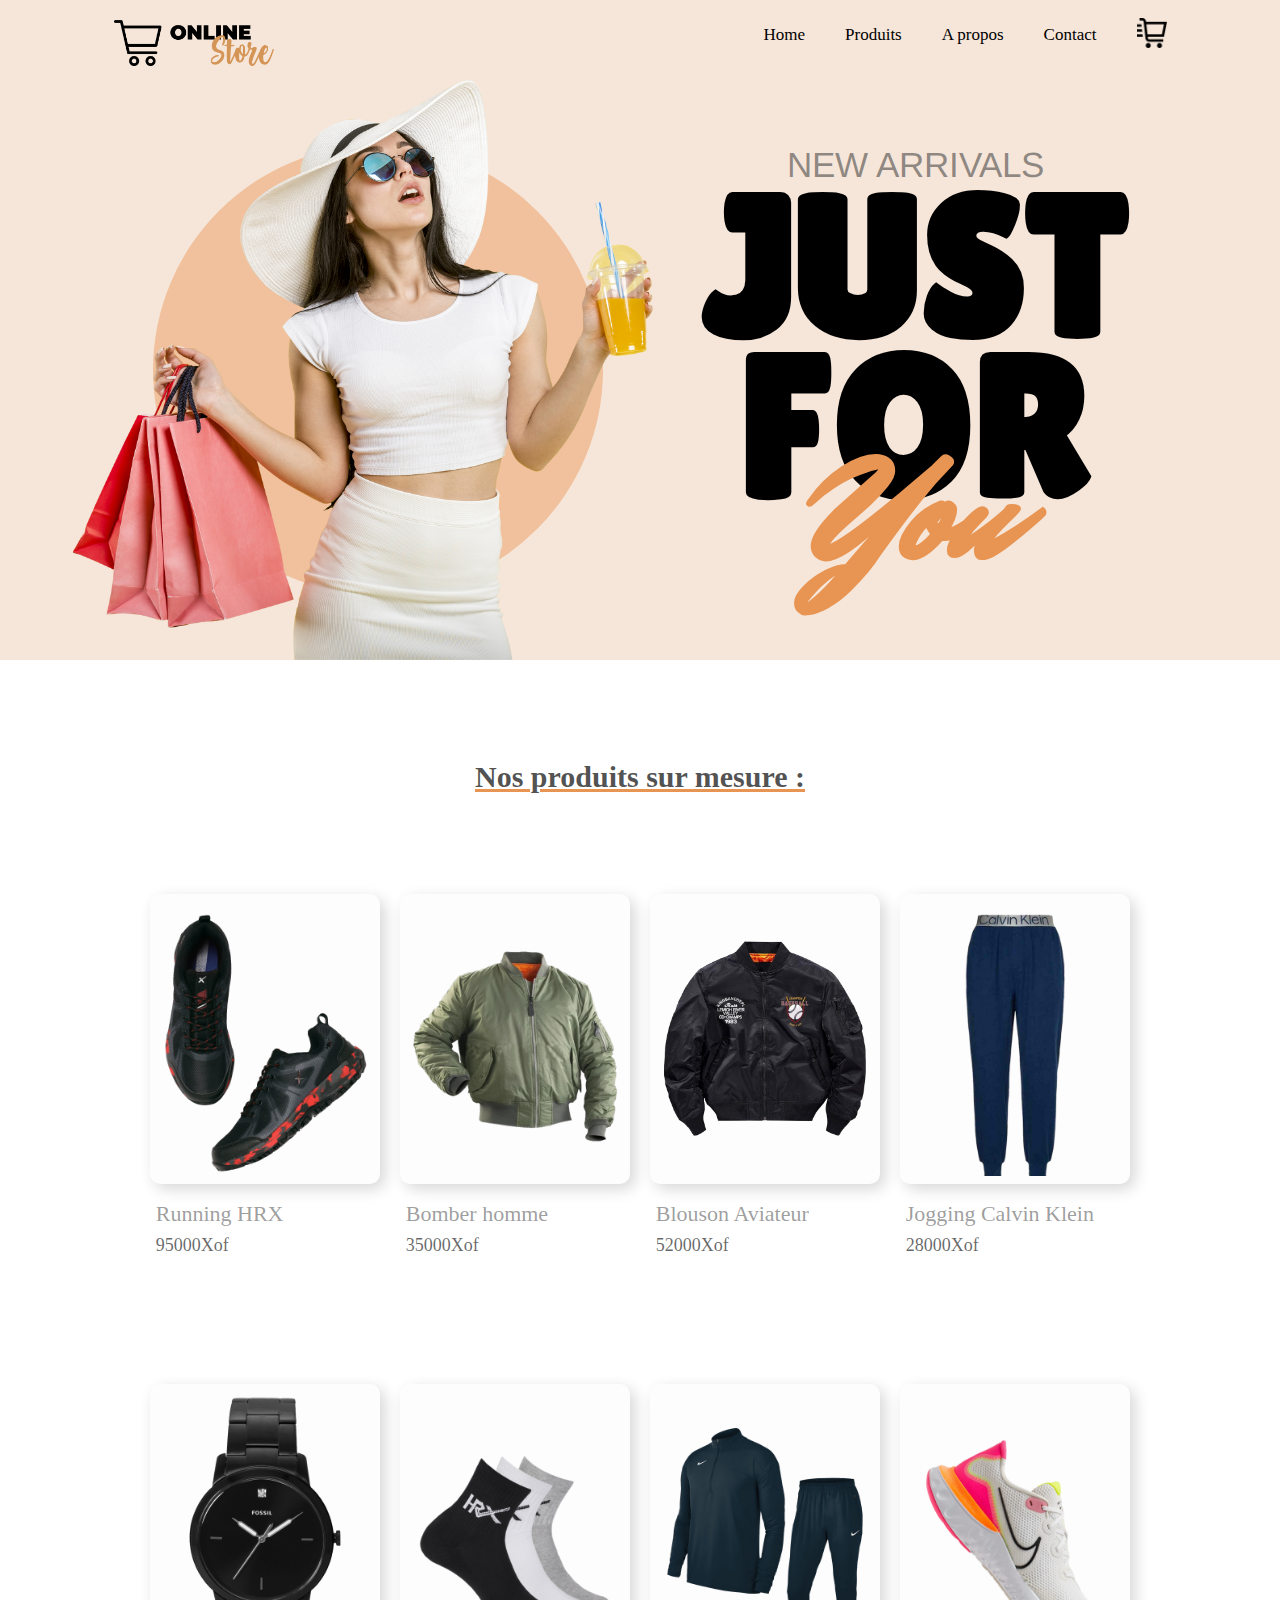
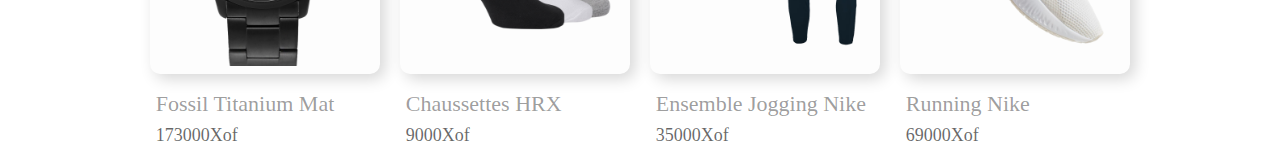
==== index.html @ dac06468 "JS & DOM" ====
<!DOCTYPE html>
<html lang="fr"> 

<head>

    <meta charset="UTF-8">
<meta name="viewport" content="width=device-width" initial-scale="1.0">
<link rel="stylesheet" href="style.css">
<link rel="shortcut icon" href="./Asset/logo/caddie.png">
<title> CheckPoint Shop</title>
<script defer src="script.js"></script>

</head>

<body>

    <!-- barre de navigation -->

    <header>

        <div class="head"> 

            <div class="nav">

                <!-- logo du site -->
    
                <div class="logo">
    
                    <a href="./index.html"> <img src="./Asset/logo/logo.png" alt="logo"></a>
                </div>
    
                <ul>
    
                    <li> <a href=""> Home</a></li>
                    <li> <a href=""> Produits</a></li>
                    <li> <a href=""> A propos</a></li>
                    <li> <a href=""> Contact</a></li>
                </ul>
    
                <!-- panier d'achat -->
    
                <div class="panier">
    
                    <a href="./index2.html"> <img src="./Asset/logo/panier achat.png" alt=""></a>
                </div>
    
            </div>


        </div>

    </header>

    <!-- main -->

    <main>

        <!-- section1 -->

        <div class="section1">

            <!-- image -->

            <div class="image">

                <h1>   </h1>

                
                <img src="./Asset/images/image.png" alt="">
            </div>

            <div class="texte">

                <h1> NEW ARRIVALS</h1>
                <h2> JUST
                    <br>
                    FOR
                </h2>
                <h3> You</h3>

            </div>
        </div>

        <!-- section2 -->

        <div class="section2">

            <h3> Nos produits sur mesure :</h3>
            <h4></h4>

            <!-- grid -->

            <div class="grid">

                <div class="box"> <div class="image img1">
                    <h1> Running HRX </h1>
                    <br>
                    <h2> 95000Xof</h2>
                </div></div>
                

                <div class="box"> <div class="image img2">

                    <h1> Bomber homme </h1>
                    <br>
                    <h2> 35000Xof</h2>
                    
                </div>
                </div>

                <div class="box"> <div class="image img3">

                    <h1> Blouson Aviateur </h1>
                    <br>
                    <h2> 52000Xof</h2>

                </div>
                </div>

                <div class="box"> <div class="image img4">

                    <h1> Jogging Calvin Klein </h1>
                    <br>
                    <h2> 28000Xof</h2>

                </div>
                </div>
               

                <div class="box"> <div class="image img5">

                    <h1> Fossil Titanium Mat </h1>
                    <br>
                    <h2> 173000Xof</h2>

                </div>
                </div> 

                <div class="box"> <div class="image img6">

                    <h1> Chaussettes HRX </h1>
                    <br>
                    <h2> 9000Xof</h2>

                </div>
                </div>

                <div class="box"> <div class="image img7">

                    <h1> Ensemble Jogging Nike </h1>
                    <br>
                    <h2> 35000Xof</h2>

                </div>
                </div>

                <div class="box"> <div class="image img8">

                    <h1> Running Nike </h1>
                    <br>
                    <h2> 69000Xof</h2>

                </div>
                </div>

              

            </div>
        </div>
    </main>

    <footer></footer>
    
</body>


</html>
---- style.css ----
@font-face {
    font-family: dafoe;
    src: url(./Asset/police/MrDafoe-Regular.ttf);
}

@font-face {
    font-family: arimo;
    src: url(./Asset/police/Arimo-VariableFont_wght.ttf);
}

@font-face {
    font-family: lollita;
    src: url(./Asset/police/LilitaOne-Regular.ttf);
}

*{

    margin: 0;
    box-sizing: border-box;
    
}

/* Barre de Navigation  */

.head{

    height: auto;
    width: auto;
    background-color: rgb(246,230,217);

    .nav{

        display: flex;
        justify-content: center;
        align-items: center;
        margin-top: 0;
       
    
        .logo{
    
            img{
    
                height: auto;
                width: 160px;
                margin-right: 450px;
                margin-top: 20px;
              
            }
        }
    
        ul{
            display: flex;
            gap:40px;
    
    
            li{
                list-style: none;
            }
    
            a{
    
                text-decoration: none;
                color: black;
                font-weight: 500;
                font-size: 17px;
            }
        }
    
        a:hover{
            
            color: rgb(212,149,86);

        }
    
        .panier{
    
            img{
    
                height: auto;
                width: 30px;
                margin-left: 40px;
               
            }
        }
    }


}

.section1{

    display: flex;
    justify-content: center;
    gap: 50px;

    background-color: rgb(246,230,217);
    margin-top: 0;
    height: 590px;
    padding-top: 75px;
    /* padding-left: 100px; */


    .image{

        h1{

            background-color: rgb(241,193,157);
            border-radius: 500px;
            height: 450px;
            width: 450px;
            display: flex;

        }

        img{

            height: 580px;
            width: 580px;
            margin-top: -515px;
            margin-left: -80px;
           
        }
    }

    .texte{

        text-align: center;

        h1{
            font-family: arimo;
            font-size: 35px;
           font-weight: 100;
           color: rgba(53, 52, 52, 0.529);
        }

        h2{
            font-size: 200px;
            font-family: lollita;
            line-height: 0.8;
            font-weight: 800px;
        }

        h3{

            font-family: dafoe;
            font-size: 150px;
            color: rgb(232,149,83);
            line-height: 0.1;

        }
    }


}

.section2{

    h3{

        text-align: center;
        font-size: 30px;
        text-decoration: underline rgb(232,149,83);
        padding-top: 100px;
        color: rgba(6, 6, 6, 0.711);
    }
  



    .grid{

        padding-top: 100px;
        display: grid;
        justify-content: center;
        grid-template-columns: repeat(4, 230px);
        gap: 200px 20px; 
        
    
        .box{
    
            height: 290px;
            width: 230px;
            background-color: #fdfdfd;
            border-radius: 10px;
            box-shadow: 5px 5px 15px rgba(0, 0, 0, 0.16);
            display: flex;
            align-items: center;
            justify-content: center;
            
        }
    
        .image{
    
            height: 95%;
            width: 95%;
            border-radius: 15px;
            background-size: cover;
            
    
        }

        .img1{
            background-image: url(./Asset/images/1.png);
        }
        .img2{
            background-image: url(./Asset/images/2.png);
        }
        .img3{
            background-image: url(./Asset/images/3.png);
        }
        .img4{
            background-image: url(./Asset/images/4.png);
        }
        .img5{
            background-image: url(./Asset/images/5.png);
        }
        .img6{
            background-image: url(./Asset/images/6.png);
        }
        .img7{
            background-image: url(./Asset/images/7.png);
        }
        .img8{
            background-image: url(./Asset/images/8.png);
        }

        h1{
            font-size: 22px;
            font-weight: 500;
            padding-top: 300px;
            color: rgba(0, 0, 0, 0.400);
        }

        h2{
            font-size: 18px;
            font-weight: 100;
            line-height: 0.1;
            color: rgba(0, 0, 0, 0.600);
        }
        
        .box:hover{
            height: 295px;
            width: 235px;
            background-color: #06060622;
            transition: 0.4s;

        }

    }
 
}
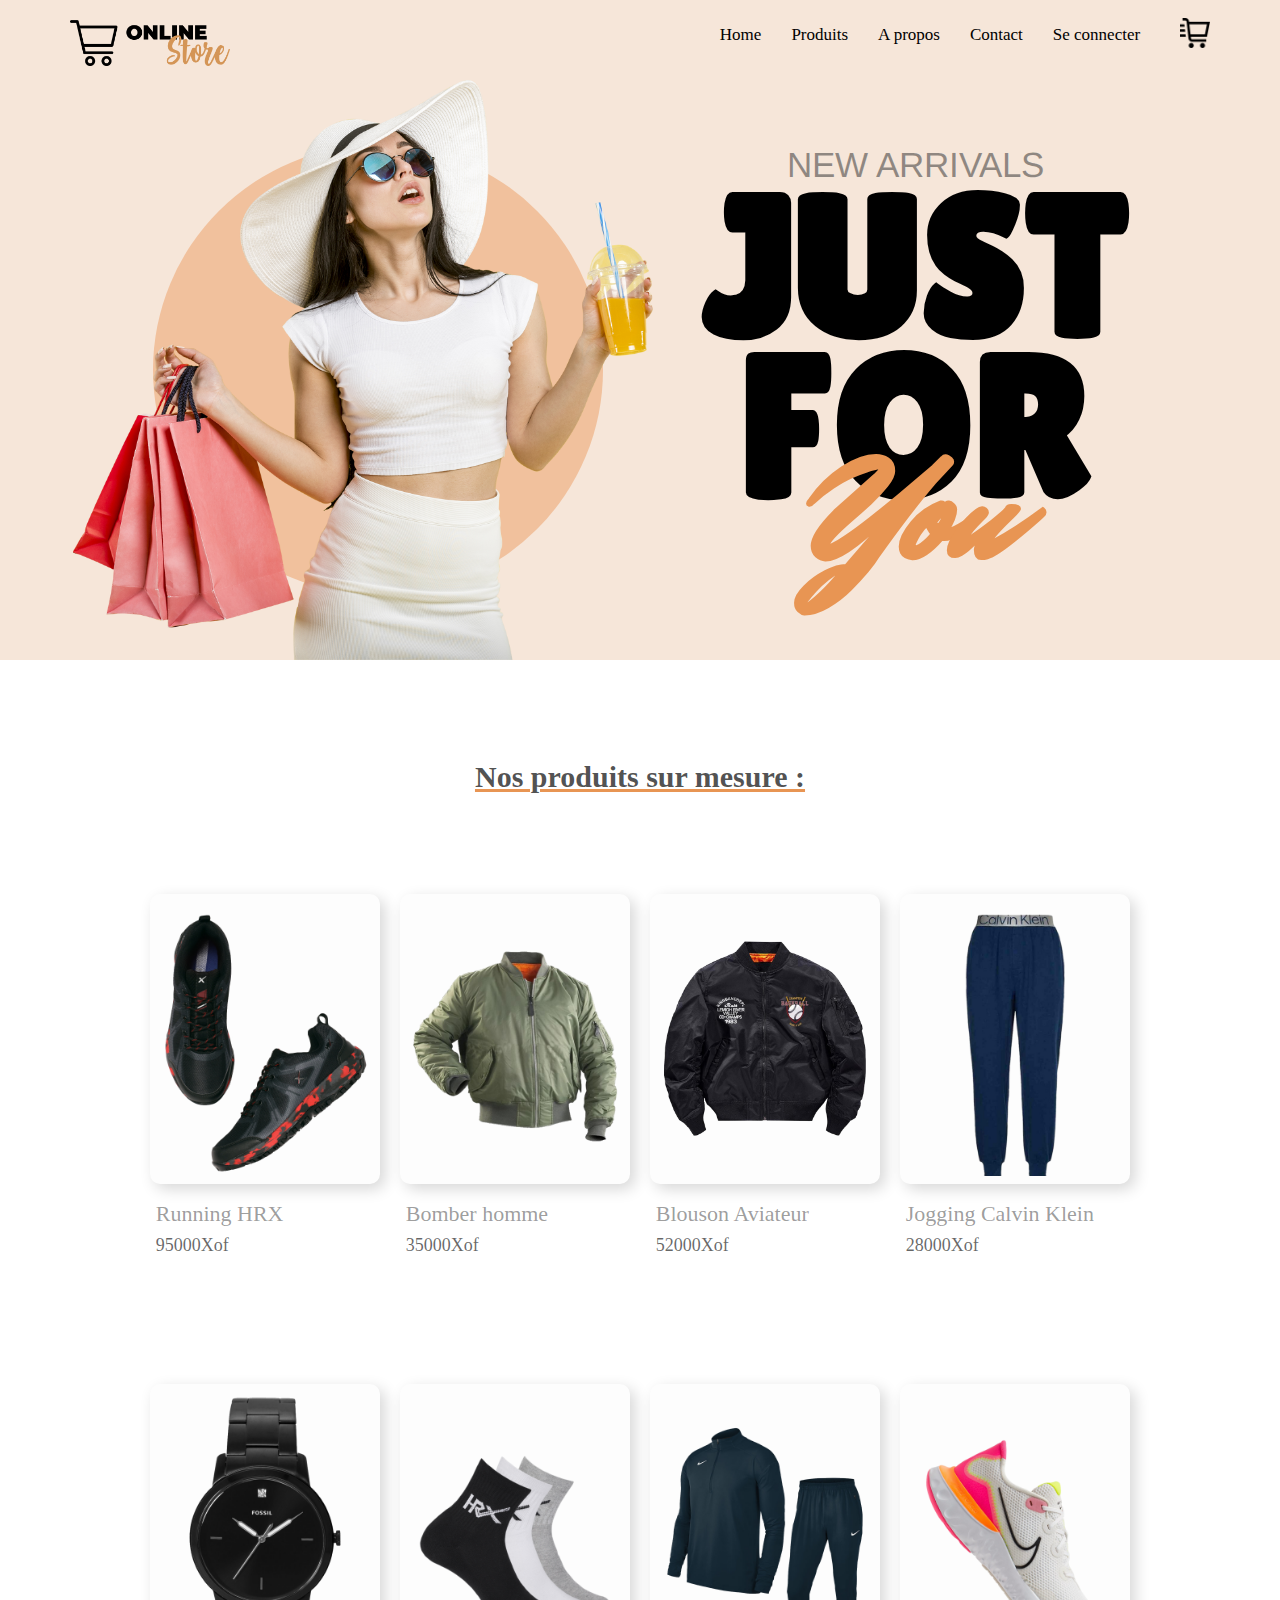
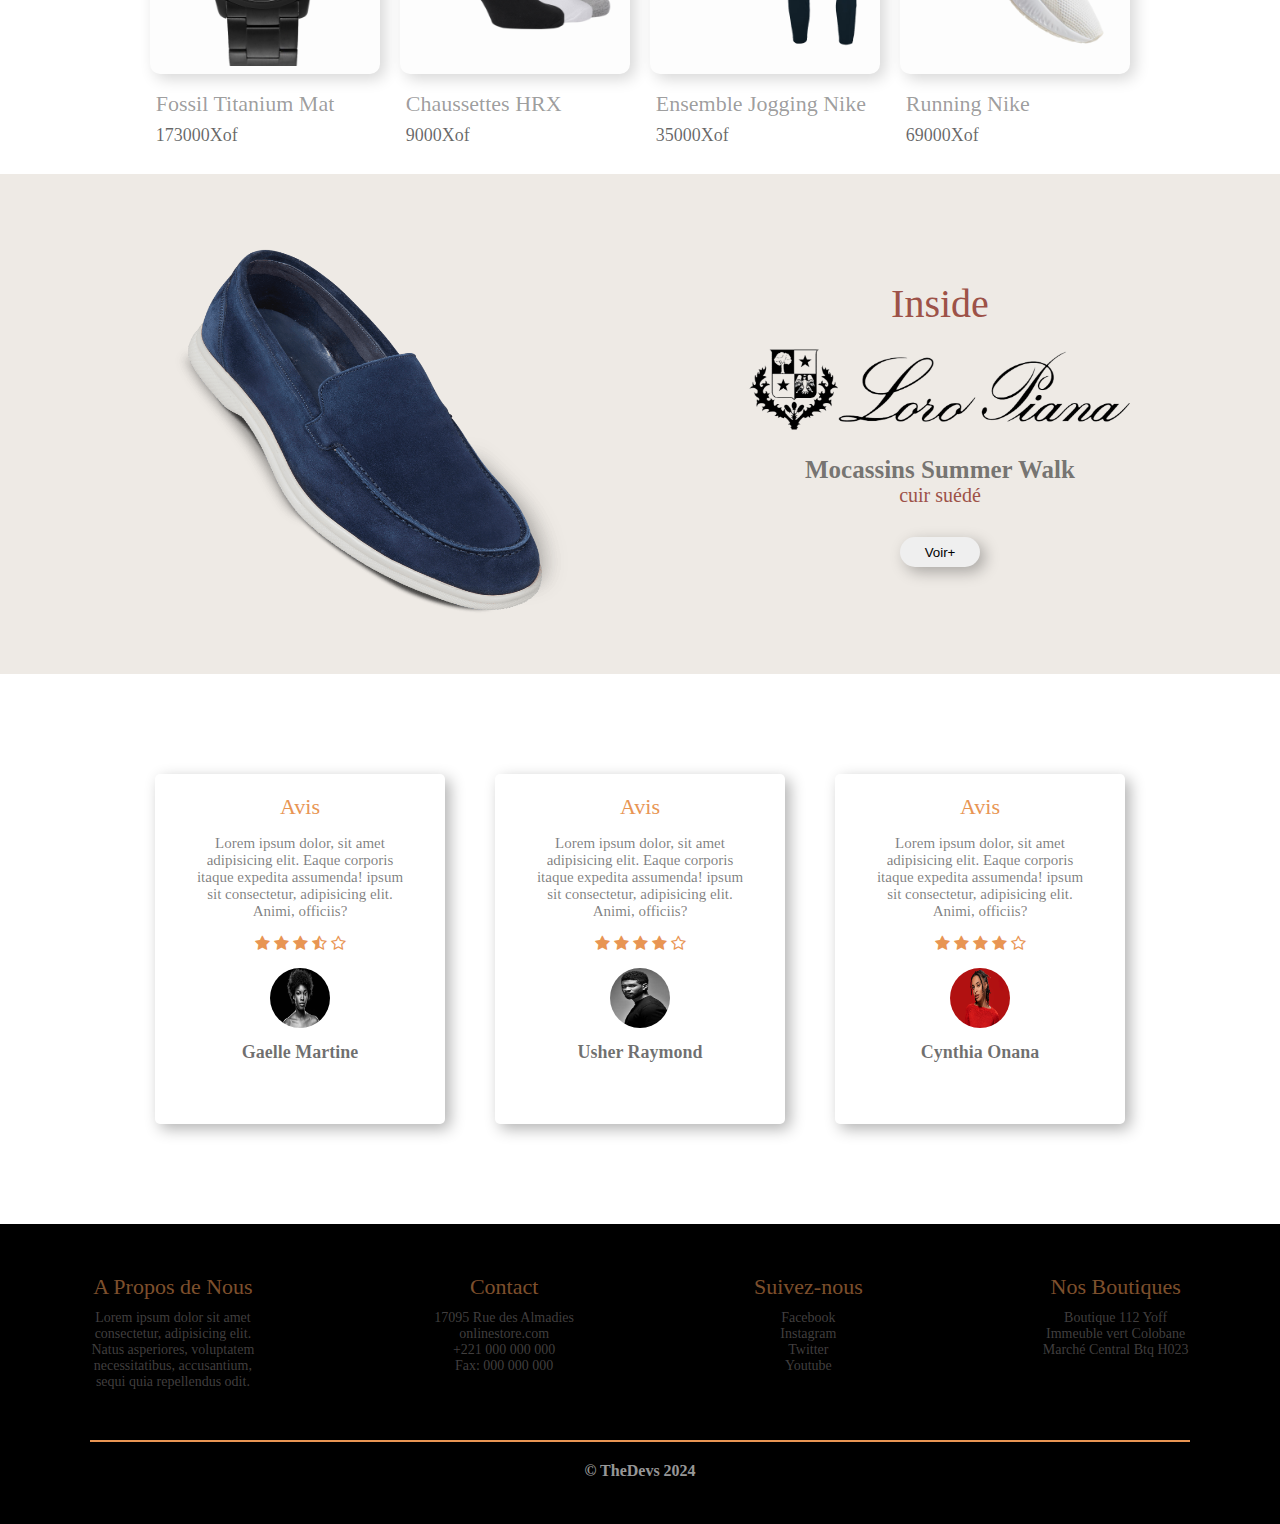
==== commit 6f94fb44: "MAJ2" ====
--- a/index.html
+++ b/index.html
@@ -9,6 +9,10 @@
 <link rel="shortcut icon" href="./Asset/logo/caddie.png">
 <title> CheckPoint Shop</title>
 <script defer src="script.js"></script>
+<link
+rel="stylesheet"
+href="https://stackpath.bootstrapcdn.com/font-awesome/4.7.0/css/font-awesome.min.css"
+/>
 
 </head>
 
@@ -31,10 +35,11 @@
     
                 <ul>
     
-                    <li> <a href=""> Home</a></li>
+                    <li> <a href="./index.html"> Home</a></li>
                     <li> <a href=""> Produits</a></li>
                     <li> <a href=""> A propos</a></li>
-                    <li> <a href=""> Contact</a></li>
+                    <li> <a href="./contact.html"> Contact</a></li>
+                    <li> <a href="./inscription.html"> Se connecter</a></li>
                 </ul>
     
                 <!-- panier d'achat -->
@@ -167,11 +172,222 @@
 
             </div>
         </div>
+
+        <!-- section3 -->
+
+        <div class="section3">
+
+            <div class="image">
+                <img src="./Asset/images/LoroPiana.png" alt="">
+            </div>
+
+            <div class="logo">
+
+                <h1> Inside</h1>
+
+                <img src="./Asset/logo/Loro-Piana-Logo.png" alt="">
+
+                <h2> Mocassins Summer Walk</h2>
+                <h3> cuir suédé</h3>
+                <a href="./achatLoroPiana.html"> <button class="Voirplus" > Voir+</button></a>
+                
+            </div>
+        </div>
+
+        <!-- section4 -->
+
+        <div class="section4">
+
+            <div class="flex">
+
+                <!-- bloc1 -->
+
+                <div class="bloc">
+
+                    <h1>Avis</h1>
+                    <h2> 
+                        Lorem ipsum dolor, sit amet 
+                        <br>
+                        adipisicing elit. Eaque corporis
+                        <br>
+                        itaque expedita assumenda! ipsum
+                        <br> 
+                        sit consectetur, adipisicing elit.
+                        <br> 
+                        Animi, officiis?
+                    </h2>                    
+
+                    <div class="etoile">
+                        <i class="fa fa-star"></i>
+                        <i class="fa fa-star"></i>
+                        <i class="fa fa-star"></i>
+                        <i class="fa fa-star-half-o"></i>
+                        <i class="fa fa-star-o"></i>
+                    </div>
+
+                    <img src="./Asset/images/femme.jpg" alt="">
+
+                    <h3> Gaelle Martine</h3>
+
+                </div>
+
+                <!-- bloc2 -->
+
+                <div class="bloc">
+
+                    <h1>Avis</h1>
+                    <h2> 
+                        Lorem ipsum dolor, sit amet 
+                        <br>
+                        adipisicing elit. Eaque corporis
+                        <br>
+                        itaque expedita assumenda! ipsum
+                        <br> 
+                        sit consectetur, adipisicing elit.
+                        <br> 
+                        Animi, officiis?
+                    </h2>
+
+                    <div class="etoile">
+                        <i class="fa fa-star"></i>
+                        <i class="fa fa-star"></i>
+                        <i class="fa fa-star"></i>
+                        <i class="fa fa-star"></i>
+                        <i class="fa fa-star-o"></i>
+                    </div>
+
+                    <img src="./Asset/images/usher.jpeg" alt="">
+
+                    <h3> Usher Raymond</h3>
+
+                </div>
+
+                <!-- bloc3 -->
+
+                <div class="bloc">
+
+                    <h1>Avis</h1>
+                    <h2> 
+                        Lorem ipsum dolor, sit amet 
+                        <br>
+                        adipisicing elit. Eaque corporis
+                        <br>
+                        itaque expedita assumenda! ipsum
+                        <br> 
+                        sit consectetur, adipisicing elit.
+                        <br> 
+                        Animi, officiis?
+                    </h2>
+
+                    <div class="etoile">
+                        <i class="fa fa-star"></i>
+                        <i class="fa fa-star"></i>
+                        <i class="fa fa-star"></i>
+                        <i class="fa fa-star"></i>
+                        <i class="fa fa-star-o"></i>
+                    </div>
+
+                    <img src="./Asset/images/femme2.avif" alt="">
+
+                    <h3> Cynthia Onana</h3>
+
+                </div>
+
+            </div>
+        </div>
+
     </main>
 
-    <footer></footer>
+    <footer>
+
+        <div class="footer">
+
+            <div class="blocx">
+
+                   <!-- bloc1 -->
+
+            <div class="bloc">
+                <h1> A Propos de Nous</h1>
+
+                <h2> Lorem ipsum dolor sit amet 
+                    <br>
+                     consectetur, adipisicing elit.
+                    <br> 
+                     Natus asperiores, voluptatem 
+                    <br>
+                     necessitatibus, accusantium, 
+                    <br>
+                     sequi quia repellendus odit.
+                </h2>
+
+            </div>
+
+            <!-- bloc2 -->
+
+            <div class="bloc">
+
+                <h1> Contact</h1>
+
+                <h2> 17095 Rue des Almadies 
+                    <br>
+                     onlinestore.com
+                    <br> 
+                     +221 000 000 000
+                    <br>
+                     Fax: 000 000 000 
+                </h2>
+            </div>
+
+            <!-- bloc3 -->
+
+            <div class="bloc">
+
+                <h1> Suivez-nous</h1>
+
+                <h2>Facebook
+                    <br>
+                     Instagram
+                    <br> 
+                     Twitter 
+                    <br>
+                     Youtube 
+
+                </h2>
+
+
+            </div>
+
+            <!-- bloc4 -->
+
+            <div class="bloc">
+
+                <h1> Nos Boutiques</h1>
+
+                <h2>  Boutique 112 Yoff 
+                    <br>
+                     Immeuble vert Colobane
+                    <br> 
+                     Marché Central Btq H023 
+                    <br>
+                </h2>
+            </div>
+
+
+
+
+            </div>
+
+            <div class="liner">
+
+                <h3></h3>
+    
+            </div>
+            
+            <h4> &copy; TheDevs 2024</h4>
+ 
+        </div>
+        
+    </footer>
     
 </body>
-
-
 </html>
--- a/style.css
+++ b/style.css
@@ -16,8 +16,7 @@
 *{
 
     margin: 0;
-    box-sizing: border-box;
-    
+    box-sizing: border-box; 
 }
 
 /* Barre de Navigation  */
@@ -34,7 +33,6 @@
         justify-content: center;
         align-items: center;
         margin-top: 0;
-       
     
         .logo{
     
@@ -44,14 +42,12 @@
                 width: 160px;
                 margin-right: 450px;
                 margin-top: 20px;
-              
             }
         }
     
         ul{
             display: flex;
-            gap:40px;
-    
+            gap:30px;
     
             li{
                 list-style: none;
@@ -69,7 +65,6 @@
         a:hover{
             
             color: rgb(212,149,86);
-
         }
     
         .panier{
@@ -83,9 +78,9 @@
             }
         }
     }
-
-
-}
+}
+
+/* section1 accueil*/
 
 .section1{
 
@@ -97,8 +92,6 @@
     margin-top: 0;
     height: 590px;
     padding-top: 75px;
-    /* padding-left: 100px; */
-
 
     .image{
 
@@ -118,7 +111,6 @@
             width: 580px;
             margin-top: -515px;
             margin-left: -80px;
-           
         }
     }
 
@@ -146,12 +138,11 @@
             font-size: 150px;
             color: rgb(232,149,83);
             line-height: 0.1;
-
-        }
-    }
-
-
-}
+        }
+    }
+}
+
+/* section2 accueil*/
 
 .section2{
 
@@ -164,9 +155,6 @@
         color: rgba(6, 6, 6, 0.711);
     }
   
-
-
-
     .grid{
 
         padding-top: 100px;
@@ -186,7 +174,7 @@
             display: flex;
             align-items: center;
             justify-content: center;
-            
+            transition: 0.5s;
         }
     
         .image{
@@ -195,8 +183,6 @@
             width: 95%;
             border-radius: 15px;
             background-size: cover;
-            
-    
         }
 
         .img1{
@@ -242,11 +228,580 @@
             height: 295px;
             width: 235px;
             background-color: #06060622;
-            transition: 0.4s;
-
         }
 
     }
  
 }
 
+/* section3 accueil*/
+
+.section3{
+
+    background-color: rgb(238,234,229);
+    height: 500px;
+    margin-top: 100px;
+    display: flex;
+    justify-content: center;
+    align-items: center;
+    gap: 150px;
+
+    .image{
+
+        img{
+            height: 450px;
+            width: 450px;
+        }
+    }
+
+    .logo{
+
+        img{
+            height: 225px;
+            width: 400px;
+        }
+    }
+
+    h1{
+
+        text-align: center;
+        font-weight: 100;
+        font-size: 40px;
+        margin-bottom: -50px;
+        color: rgb(157,82,72);
+    }
+
+    h2{
+        text-align: center;
+        font-weight: 600;
+        font-size: 25px;
+        margin-top: -50px;
+        color: rgba(0, 0, 0, 0.525);
+
+    }
+
+    h3{
+        text-align: center;
+        font-weight: 200;
+        font-size: 20px;
+        color: rgb(157,82,72);
+        
+    }
+
+    a{
+
+        button{
+
+            height: 30px;
+            width: 80px;
+            box-shadow: 5px 5px 15px rgba(0, 0, 0, 0.292);
+            cursor: pointer;
+            border: none;
+            margin-left: 160px;
+            margin-top: 30px;
+            border-radius: 20px;
+            transition: 0.5s;
+        }
+    }
+
+    button:hover{
+
+        transform: scale(1.4);
+        
+    }
+
+}
+
+/* section4 acueil Avis */
+
+.section4{
+
+    .flex{
+
+        display: flex;
+        justify-content: center;
+        gap: 50px;
+        margin-top: 100px;
+        margin-bottom: 100px;
+
+        .bloc{
+
+            text-align: center;
+            height: 350px;
+            width: 290px;
+            background-color: #fff;
+            border-radius: 5px;
+            box-shadow: 5px 5px 15px rgba(0, 0, 0, 0.300);
+            transition: 0.5s;
+            
+            h1{
+
+                font-size: 22px;
+                color: rgb(232,149,83);
+                font-weight: 300;
+                margin-top: 20px;
+    
+            }
+
+            h2{
+
+                font-size: 15px;
+                font-weight: 100;
+                color: rgba(0, 0, 0, 0.518);
+                margin-top: 15px;
+            }
+
+            h3{
+
+                margin-top: 10px;
+                font-size: 18px;
+                font-weight: 600;
+                color: rgba(0, 0, 0, 0.564);
+            }
+
+            .etoile{
+                color: rgb(232,149,83);
+                margin-top: 15px;
+            }
+
+            img{
+                height: 60px;
+                width: 60px;
+                border-radius: 100px;
+                margin-top: 15px;
+            }
+
+        }
+
+        .bloc:hover{
+            transform: translateY(-10px);
+        }
+    }
+}
+
+/* footer */
+
+.footer{
+
+        padding-top: 50px;
+        height: 300px;
+        background-color: black;
+        text-align: center;
+
+    .blocx{
+
+        display: flex;
+        justify-content: center;
+        gap: 180px;
+        
+        h1{
+            font-size: 22px;
+            font-weight: 500;
+            margin-bottom: 10px;
+            color: rgba(232, 150, 83, 0.551);
+        }
+    
+        h2{
+            font-size: 14px;
+            font-weight: 100;
+            color: #514e4ed1;
+        }
+
+    }
+
+    .liner{
+        display: flex;
+        justify-content: center;
+    
+        h3{
+    
+            width: 1100px;
+            border: 1px solid rgb(232,149,83);
+            margin: auto;
+            margin-top: 50px;
+        }
+    }
+
+    h4{
+
+        color: #ffffff99;
+        text-align: center;
+        padding-top: 20px;
+    }
+
+}
+
+/* deuxième page affichage Loro Piana*/
+
+.section7{
+
+    display: grid;
+    justify-content: center;
+    text-align: center;
+    margin-bottom: 100px;
+
+    h1{
+        font-size: 30px;
+        font-weight: 300;
+        color: rgb(212,149,86);
+        padding-top: 40px;
+    }
+
+    h2{
+
+        font-size: 30px;
+        font-weight: 300;
+        padding-top: 20px;
+    }
+
+    img{
+
+        padding-top: 30px;
+        height: 70%;
+        transition: 0.5s;
+    }
+
+    img:hover{
+
+        transform: scale(1.5);
+    }
+
+    .bouton{
+
+        display: flex;
+        gap: 20px;
+        justify-content: center;
+
+        button{
+
+            height: 50px;
+            width: 50px;
+            border: none;
+            border-radius: 50px;
+            cursor: pointer;
+            margin-top: -60px;
+        }
+
+    
+       .bt1{
+    
+        background-color: rgb(73,71,58);
+       } 
+    
+       .bt2{
+    
+        background-color: rgb(121,132,115);
+       }
+    
+       .bt3{
+    
+        background-color: rgb(135,35,30);
+       }
+    
+       .bt4{
+    
+        background-color: rgb(55,47,45);
+       }
+
+    }
+
+    .boutonbas{
+
+       button{
+
+        margin-top: 20px;
+        height: 40px;
+        width: 175px;
+        border: none;
+        background-color: rgb(157, 162, 157);
+        text-align: center;
+        align-items: center;
+        border-radius: 50px;
+        color: #fff;
+        font-weight: 900;
+        cursor: pointer;
+       }
+    }
+
+    button:hover{
+
+        background-color: green;
+    }
+
+}
+
+/* troisième page panier */
+
+#panier{
+
+    margin-top: 20px;
+    display: flex;
+    align-items: center;
+    flex-direction: column;
+
+    .article{
+
+        display: flex;
+        align-items: center;
+        justify-content: center;
+        gap: 40px;
+
+        .heart{
+
+            border: none;
+            background-color:#fff;
+        }
+    }
+   
+    h1{
+        margin-bottom: 20px;
+        font-size: 30px;
+        text-align: center;
+        color: rgb(212,149,86);
+    }
+
+    .image{
+      
+        img{
+
+            height: 150px;
+            width: 150px;
+        }
+
+        img:nth-child(1){ height: 50%;}
+    }
+
+    .validation{
+
+        display: flex;
+        justify-content: center;
+        align-items: center;
+        margin-bottom: 100px;
+        gap: 20px; 
+
+        h3{
+            text-align: center;
+            font-size: 30px;
+        }
+
+        button{
+
+            height: 40px;
+            width: 175px;
+            border: none;
+            background-color: rgb(0,188,14);
+            text-align: center;
+            align-items: center;
+            border-radius: 50px;
+            color: #fff;
+            font-weight: 900;
+            cursor: pointer;
+        }
+    }
+}
+
+/* page remerciement */
+
+.content{
+
+    /* élément texte */
+
+    .textelement{
+
+        display: flex;
+        flex-direction: column;
+        text-align: center;
+        align-items: center;
+        gap: 15px;
+
+        h1{
+            margin-top: 20px;
+            color: rgb(212,149,86);
+       }
+    
+       button{
+        height: 35px;
+        width: 150px;
+        border-radius: 50px;
+        border: none;
+        justify-content: center;
+        box-shadow: 5px 5px 15px rgba(0, 0, 0, 0.336);
+        margin-bottom: 25px;
+    
+       }
+
+       button:hover{
+
+        background-color: green;
+        color: #fff;
+       }
+    
+       a{    
+        text-decoration: none;
+        color: black;
+        font-weight: 600;
+       }
+
+       a:hover{
+        color: #ffff;
+       }
+    }
+
+    /* vidéo */
+
+   .videomerci{
+
+    display: flex;
+    justify-content: center;
+
+    video{
+
+        height: 60%;
+        width: 60%;
+    }
+   }
+}
+
+.section8{
+
+    display: flex;
+    justify-content: center;
+    margin-top: 50px;
+    margin-bottom: 50px;
+    gap: 50px;
+
+
+    .bloc1{
+
+        h1{
+            font-size: 20px;
+            font-weight: 100;
+            margin-bottom: 10px;
+            text-align: center;
+        }
+
+        h2{
+
+            font-weight: 600;
+            margin-bottom: 20px;
+            margin-top: 30px;
+        }
+
+        .form{
+            display: flex;
+            flex-direction: column;
+            height: 350px;
+            width: 300px;
+            box-shadow: 5px 5px 5px 5px  rgba(0, 0, 0, 0.05);
+            gap: 10px;
+            align-items: center;
+            border-radius: 15px;
+        }
+
+        input{
+            border-radius: 8px;
+            height: 30px;
+            width: 250px;
+            border: 1px solid rgba(0, 0, 0, 0.353);
+            padding-left: 10px;
+        }
+
+        button{
+            height: 30px;
+            width: 150px;
+            border-radius: 8px;
+            border: 1px solid rgba(0, 0, 0, 0.353);
+            cursor: pointer;
+        }
+
+        button:hover{
+
+            background-color: rgba(0, 0, 0, 0.194);
+        }
+    }
+
+    .bloc2{
+
+        .image{
+
+            img{
+
+                height: 400px;
+                width: 500px;
+            }
+        }
+    }
+}
+
+/* page de contact */
+
+.section9{
+
+    display: flex;
+    justify-content: center;
+    margin-top: 50px;
+    gap: 100px;
+
+    .bloc1{
+
+        margin-left: -119px;
+
+        img{
+            height: 600px;
+            width: 700Px;
+        }
+    }
+
+    .bloc2{
+
+        h1{
+            font-size: 25px;
+            font-weight: 300;
+            text-align: center;
+        }
+
+        margin-top: 20px;
+
+        .form{
+            display: flex;
+            align-items: center;
+            flex-direction: column;
+            height: 350px;
+            width: 300px;
+            gap: 10px;
+            box-shadow: 5px 5px 5px 5px rgba(0, 0, 0, 0.11);
+            margin-top: 20px;
+            padding-top: 20px;
+            border-radius: 10px;
+
+            input{
+
+                height: 30px;
+                width: 250px;
+                border-radius: 5px;
+                padding-left: 10px;
+                border: 1px solid rgba(0, 0, 0, 0.300);
+            }
+
+            textarea{
+
+                height: 80px;
+                width: 250px;
+                border-radius: 5px;
+            }
+
+            button{
+
+                height: 30px;
+                width: 250px;
+                border-radius: 5px;
+                border: 1px solid rgba(0, 0, 0, 0.300);
+            }
+
+            button:hover{
+
+                background-color: rgba(0, 0, 0, 0.200);
+            }
+        }
+    }
+}